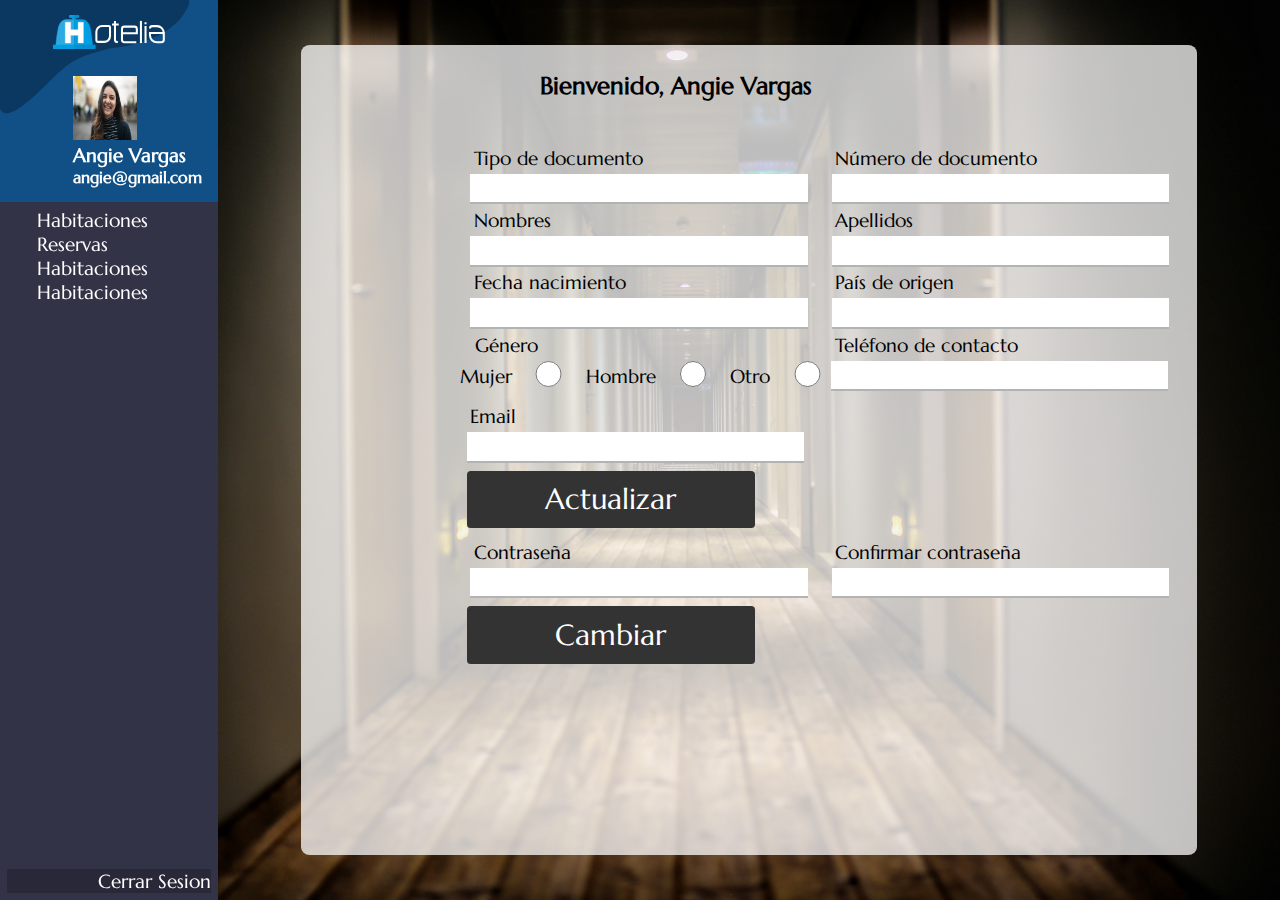
==== dashboard.html @ d671b5dd "Taller 0" ====
<!DOCTYPE html>
<html lang="en">
<head>
      <meta charset="UTF-8">
      <meta http-equiv="X-UA-Compatible" content="IE=edge">
      <meta name="viewport" content="width=device-width, initial-scale=1.0">
      <script src="https://kit.fontawesome.com/6131ecdde6.js" crossorigin="anonymous"></script>
      <link rel="stylesheet" href="css/dashboard.css">
      <title>Dashboard</title>
</head>
<body>
            <section class="menu">
                  <div class="encabezado">
                        <div class="logo">
                              <img src="img/Hotelia horizontal blanco.svg" alt="" class="desktop">
                              <img src="img/hotelia campana.svg" alt="" class="mobile">
                        </div>

                        <div class="desc">
                              <div class="icon_p">
                                    <img src="img/stock2.jpeg" alt="" id="perfil">
                              </div>
                              <div>
                                <img src="img/foto-mobile.png" alt="">
                              <h3>Angie Vargas</h3>
                              <h4>angie@gmail.com</h4>
                              </div>
                        </div>         
                  </div>
                  <div class="opciones"> 
                        <div class="lista">
                        <a href="" class="ho"><i class="fa-solid fa-bed" id="menu"></i><p>Habitaciones</p></a>
                        <a href="" class="ho"><i class="fa-solid fa-bell-concierge" id="menu"></i><p>Reservas</p></a>
                        <a href="" class="ho"><i class="fa-solid fa-bed" id="menu"></i><p>Habitaciones</p></a>
                        <a href="" class="ho"><i class="fa-solid fa-bell-concierge" id="menu"></i><p>Habitaciones</p></a>
                        </div>
                        <div class="cerrar">
                              <a href="index.html"><i class="fa-solid fa-arrow-right-from-bracket" id="menu"></i><p>Cerrar Sesion</p></a>
                        </div>
                  </div>              
            </section>

            <div class="datos">
                <div class="container">
                    <div class="welcome">
                        <h2>Bienvenido, Angie Vargas</h2>
                    </div>
                    <div class="inferior">
                        <div class="foto">
                            <img src="img/stock2.jpeg" alt="">
                            <div class="iconos">
                                <i class="fa-solid fa-file-arrow-up icon_1"></i>
                                <i class="fa-solid fa-upload"></i>
                            </div>
                            <div class="password">
                                <a href="" class="password"><h2>Cambiar contraseña</h2></a>
                            </div>
                        </div>



                        <div class="form-container">
                              <form action="">
                                    <div class="form-row">
                                          <div class="form">
                                                <label for="">Tipo de documento</label>
                                                <input type="text">
                                          </div>
                                          <div class="form">
                                                <label for="">Número de documento</label>
                                                <input type="text">
                                          </div>
                                    </div>

                                    <div class="form-row">
                                          <div class="form">
                                                <label for="">Nombres</label>
                                                <input type="text">
                                          </div>
                                          <div class="form">
                                                <label for="">Apellidos</label>
                                                <input type="text">
                                          </div>
                                    </div>

                                    <div class="form-row">
                                          <div class="form">
                                                <label for="">Fecha nacimiento</label>
                                                <input type="text">
                                          </div>
                                          <div class="form">
                                                <label for="">País de origen</label>
                                                <input type="text">
                                          </div>
                                    </div>
                                    <div class="form-row">
                                          <div class="form">
                                                <label for="">Género</label>
                                                <div class="radio">
                                                      <label for="">Mujer</label>
                                                      <input type="radio">
                                                      <label for="">Hombre</label>
                                                      <input type="radio">
                                                      <label for="">Otro</label>
                                                      <input type="radio">
                                                </div>
                                                
                                          </div>
                                          <div class="form separador">
                                                <label for="">Teléfono de contacto</label>
                                                <input type="text">
                                          </div>
                                    </div>

                                    <div class="form-row-2">
                                          <div class="form">
                                                <label for="">Email</label>
                                                <input type="text" id="email">
                                          </div>

                                    </div>

                                    <div class="form-row-2">
                                          <div class="form">
                                                <a href=""><h2>Actualizar</h2></a>
                                          </div>

                                    </div>
                                    <div class="form-row">
                                          <div class="form">
                                                <label for="">Contraseña</label>
                                                <input type="text">
                                          </div>
                                          <div class="form">
                                                <label for="">Confirmar contraseña</label>
                                                <input type="text">
                                          </div>
                                    </div>
                                    <div class="form-row-2">
                                          <div class="form">
                                                <a href=""><h2>Cambiar</h2></a>
                                          </div>

                                    </div>
                              </form>
                        </div>
                    </div>
                </div>
            </div>
</body>
</html>
---- css/dashboard.css ----
@import url('https://fonts.googleapis.com/css2?family=Marcellus&family=Roboto:ital,wght@0,100;0,300;0,400;0,500;0,700;0,900;1,100;1,300;1,400;1,500;1,700;1,900&display=swap');
:root{
  --azulclaro: #48D6ED;
  --azuloscuro: #337AB7;
  --azulnegro: #303342;
  --negro: #333333;
  --negro2: #000;
  --gris: #B2B3B3;
  --fondo: #FFFEFC;
  --verdeazul: #157A8A;
  --Magenta: #9C2759;
  --blanco: #fff;
  --degradado: linear-gradient(49.54deg, #337AB7 2.89%, #0B3860 80.34%);
}body{
      font-family: 'Marcellus', serif;
      font-size: 16px;
}
   
    h1,h2,h3,h4,h5{
      font-family: 'Marcellus', serif;
}

ul{
      list-style: none;
      
}
.uno{
      margin-left: -12%;
}
.dos{
      margin-top: 39%;
      margin-left: -12%;

}
 
*{
      margin: 0%;
}section{
      display: flex;
}
.desc .icon_p #perfil{
    display: none;
    width: 4em;
    height: 4em;
    justify-content: center;
    align-items: center;
}
.menu{
      width: 17%;   
      color: white;
      display: flex;
      flex-direction: column;
      height: 100vh;  
      position: fixed;
}.lista{
      display: flex;
      flex-direction: column;
}.lista a i{
      display: flex;
      align-items: center;
}.encabezado{
      display: flex;
      flex-direction: column;
      justify-content: space-between;
      padding: 7%;
      height: 30%;  
      background: url(../img/dashboardmenu.svg);
      background-size: cover;
      background-repeat: no-repeat;
      
}.logo img{
      width: 60%;   
}.logo .mobile{
    display: none;
}.logo{
      display: flex;
      justify-content: center;
}.desc{
      display: flex;
      justify-content: flex-end;
}.desc img{
    display: none;
}.opciones{
      padding: 3%;
      display: flex;
      justify-content: space-between;
      height: 100%;
      background-color: rgb(51, 51, 71);
      display: flex;
      flex-direction: column;
}.cerrar{
    width: 100%;
}.cerrar a{
      width: 100%;
      background-color: rgba(0, 0, 0, 0.205);
      display: flex;
      justify-content: end;
}
a{     
      text-decoration: none;
      display: flex;
      flex-direction: row;
      align-items: center;
      color: white;
      font-size: 1.2em;
}i#menu{
     transition: .3s all ease;
      margin: 5%;
      color: white;
      margin-right: 10%;
}.ho:hover{
      background-color: var(--azuloscuro);
      width: 90%;
      height: 100%;
}.datos{
    height: 100vh;
    background-image: url(../img/fondodashboard2.jpg);
    background-repeat: no-repeat;
    background-size: cover;
    display: flex;
    justify-content: center;
    align-items: center;
}.container{
    width: 70%;
    height: 90vh;
    margin-left: 17%;
    border-radius: 1%;
    background-color: rgba(255, 255, 255, 0.74);
    display: flex;
    flex-direction: column;
}.inferior{
    display: flex;
    flex-direction: row;
}.foto{
    width: 100%;
    display: flex;
    flex-direction: column;
    align-items: center;
}.foto img{
    border-radius: 5%;
    margin-bottom: 5%;
    width: 61%;
    height: 10em;
}.formulario-container{
    width: 75%;
    height: 140%;
}.iconos{
    width: 70%;
    height: 7%;
    background-color: #337AB7;
    margin-top: 7%;
    padding-bottom: 2%;
    display: flex;
    justify-content: center;
}.iconos i{
    font-size: 1.5em;
    margin: 2% 8% 2% 8%;
    color: white;
}.password{
    width: 70%;
    height: 14%;
    border-radius: 2%;
    background-color: var(--negro);
    margin-top: 7%;
    display: flex;
    align-items: center;
    justify-content: center;
    text-align: center;
}.password a{
    font-size: .8em;
    padding-bottom: 10%;
}
.container .welcome{
    width: 57%;
    height: 10%;
    display: flex;
    justify-content: flex-end;
    align-items: center;    
}
.form-container{
    width: 100%;
    margin: 1em;
    
}
.form-row{
    display: flex;
    justify-content: space-around;
}
.form{
    
    display: flex;
    flex-direction: column;
}

.form input{
    width: 25em;
    height: 2em;
    border: none;
    border-bottom: 2px solid var(--gris);
}

.form input[type=radio]{
    width: 5em;
    
}

.form .radio{
    display: flex;
    padding: 0em;
    margin-left: -4%;
}

.form-row-2{
    display: flex;
    margin: 0.5em;
}

.form a{
    display: 	flex;
    background: var(--negro);
    width: 15em;
    height: 3em;
    border-radius: .2em;
    justify-content: center;
    align-items: center;
    
}

.form label{
    color: black;
    font-size: 1.2em;
    font-weight: 500;
    padding: 0.2em;
}

.form a h2{
    font-weight: 100;
}

.iconos{
    display: flex;
    justify-content: center;
    align-items: center;
}
.form.separador
{
    margin-left: -7%;
}


/********************/

@media screen and (max-width: 1072px){
    .logo .desktop{
        display: none;
    }.logo .mobile{
        display: block;
    }
    .desc .icon_p #perfil{
        display: flex;
        height: 3em;
        width: 3em;
    }
    .desc img{
        display: block;
        max-width: 40px;
        width: 100%;
        border-radius: 8%;
    }.desc{
        justify-content: center;
        align-items: center;
    }.desc h3,h4{
        display: none;
    }
    .iconos .icon_1{
        display: none;
    }
    .lista a p{
        display: none;
    }.lista a{
        justify-content: center;
    }.cerrar a p{
        display: none;
    }.cerrar a{
        justify-content: center;
    }.opciones{
        justify-content: space-around;
    }.opciones a i:hover{
        background: var(--azuloscuro);
        justify-content: center;
        width: 100%;
    }.cerrar a:hover{
        background: var(--azuloscuro);
        width: 100%;
    }.welcome{
        margin-bottom: 2%;
        margin-left: 10%;
    }
    .container{
      margin-left: 20%;
        display: flex;
        flex-direction: column;
        height: 100%;
    }.datos{
      height: 1%;
    }.inferior{
      display: flex;
      flex-direction: column;
    }.foto{
      margin-left: 0;
    }.foto img {
        width: 60%;
        height: 14em;
    }.iconos{
      display: flex;
      justify-content: center;
      align-items: center;
      width: 70%;
      height: 2em;
      margin-bottom: 20%;
      margin: 2%;
    }
    #email
    {
        width: 39.5em;
    }
    .password{
     
      font-size: 0.8em;
      width: 100%;
      height: 100%;
      margin-bottom: 10%;
    }.left-form input{
      margin-top: 5%;
      margin-bottom: 10%;

    }.uno{
      margin-left: -30%;
    }.right-form input{
      margin-top: 5%;
      margin-bottom: 8%;
    }.dos{
      margin-top: -1%;
    }.dos{
      margin-left: -30%;
    }

    .form-row{
        display: flex;
        flex-direction: column;
    }
    .form-row{
        margin: 1em;
    }
    .form input{
        width: 90%;
    }
    .form input[type=radio]{
        width: 1em;
        
    }
    .form-row-2{
        margin: 1em;
    }

    .form a{
        width: 12em;
    }
    .password{
        display: none;
    }
}
@media screen and (min-width: 1073px) and (max-width: 1300px) 
{
    .desc img{
        display: flex;
    }
    .foto img {
        display: none;
    }
    .desc .icon_p #perfil
    {
        display: flex;
        margin-top: -105%;
        margin-left: 100%;
    }
    .encabezado
    {
        height: 25%;
    }
    .password {
        display: none;
    }
    .iconos {
        display: none;
    }
}
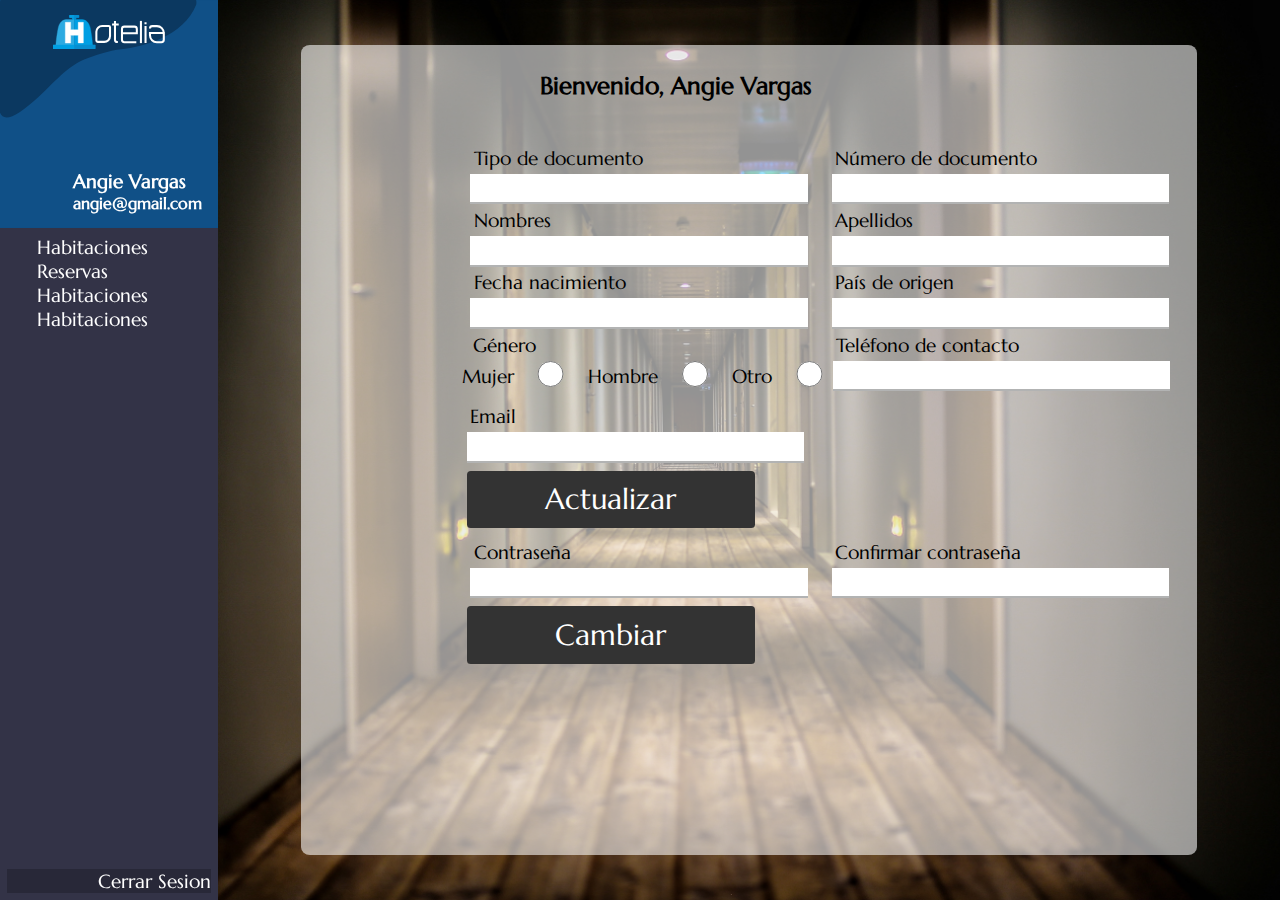
==== commit 8f2e9e56: "Taller 0" ====
--- a/dashboard.html
+++ b/dashboard.html
@@ -1,5 +1,5 @@
 <!DOCTYPE html>
-<html lang="en">
+<html lang="es">
 <head>
       <meta charset="UTF-8">
       <meta http-equiv="X-UA-Compatible" content="IE=edge">
@@ -115,7 +115,7 @@
                                     <div class="form-row-2">
                                           <div class="form">
                                                 <label for="">Email</label>
-                                                <input type="text" id="email">
+                                                <input type="text">
                                           </div>
 
                                     </div>
--- a/css/dashboard.css
+++ b/css/dashboard.css
@@ -114,7 +114,7 @@
       height: 100%;
 }.datos{
     height: 100vh;
-    background-image: url(../img/fondodashboard2.jpg);
+    background-image: url(/img/fondodashboard2.jpg);
     background-repeat: no-repeat;
     background-size: cover;
     display: flex;
@@ -125,7 +125,7 @@
     height: 90vh;
     margin-left: 17%;
     border-radius: 1%;
-    background-color: rgba(255, 255, 255, 0.74);
+    background-color: rgba(255, 255, 255, 0.575);
     display: flex;
     flex-direction: column;
 }.inferior{
@@ -207,7 +207,11 @@
 .form .radio{
     display: flex;
     padding: 0em;
-    margin-left: -4%;
+    margin-left: -3%;
+}
+.form.separador
+{
+    margin-left: -6%;
 }
 
 .form-row-2{
@@ -242,15 +246,11 @@
     justify-content: center;
     align-items: center;
 }
-.form.separador
-{
-    margin-left: -7%;
-}
 
 
 /********************/
 
-@media screen and (max-width: 1072px){
+@media screen and (max-width: 1080px){
     .logo .desktop{
         display: none;
     }.logo .mobile{
@@ -319,12 +319,7 @@
       height: 2em;
       margin-bottom: 20%;
       margin: 2%;
-    }
-    #email
-    {
-        width: 39.5em;
-    }
-    .password{
+    }.password{
      
       font-size: 0.8em;
       width: 100%;
@@ -356,7 +351,7 @@
         width: 90%;
     }
     .form input[type=radio]{
-        width: 1em;
+        width: 2em;
         
     }
     .form-row-2{
@@ -369,29 +364,27 @@
     .password{
         display: none;
     }
-}
-@media screen and (min-width: 1073px) and (max-width: 1300px) 
-{
-    .desc img{
-        display: flex;
-    }
-    .foto img {
-        display: none;
-    }
-    .desc .icon_p #perfil
-    {
-        display: flex;
-        margin-top: -105%;
-        margin-left: 100%;
-    }
-    .encabezado
-    {
-        height: 25%;
-    }
-    .password {
-        display: none;
-    }
-    .iconos {
-        display: none;
-    }
+    .form.separador
+    {
+        margin-left: 2%;
+    }
+    .form .radio
+    {
+        margin-left: 2%;
+    }
+}
+@media screen and (min-width: 1081px) and (max-width: 1300px){
+    .foto img 
+    {
+        display: none;
+    }
+    .iconos
+    {
+        display: none;
+    }
+    .password
+    {
+        display: none;
+    }
+
 }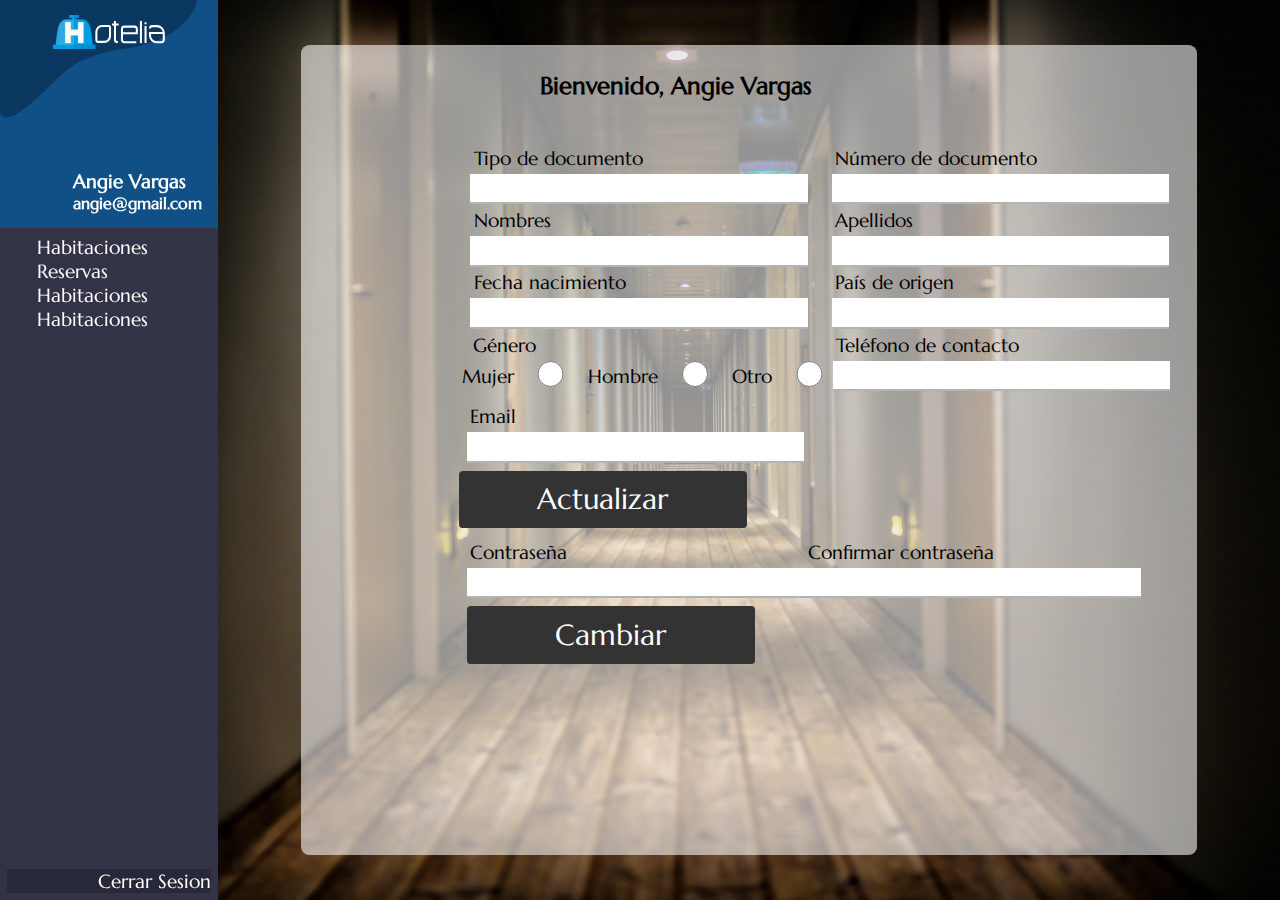
==== commit cc215cfd: "Taller 0" ====
--- a/dashboard.html
+++ b/dashboard.html
@@ -6,49 +6,47 @@
       <meta name="viewport" content="width=device-width, initial-scale=1.0">
       <script src="https://kit.fontawesome.com/6131ecdde6.js" crossorigin="anonymous"></script>
       <link rel="stylesheet" href="css/dashboard.css">
-      <title>Dashboard</title>
+      <title>Taller 0 Hotelia</title>
 </head>
 <body>
-            <section class="menu">
-                  <div class="encabezado">
-                        <div class="logo">
-                              <img src="img/Hotelia horizontal blanco.svg" alt="" class="desktop">
-                              <img src="img/hotelia campana.svg" alt="" class="mobile">
+      <section class="menuizq">
+            <div class="menuizqarriba">
+                  <div class="logo">
+                        <img src="img/Hotelia horizontal blanco.svg" alt="" class="desktop">
+                        <img src="img/hotelia campana.svg" alt="" class="mobile">
+                  </div>
+                  <div class="nombreCorreo">
+                        <div class="fotoPerfil">
+                              <img src="img/stock2.jpeg" alt="" id="foto">
                         </div>
-
-                        <div class="desc">
-                              <div class="icon_p">
-                                    <img src="img/stock2.jpeg" alt="" id="perfil">
-                              </div>
-                              <div>
-                                <img src="img/foto-mobile.png" alt="">
+                        <div>
+                              <img src="img/foto-mobile.png" alt="">
                               <h3>Angie Vargas</h3>
                               <h4>angie@gmail.com</h4>
-                              </div>
-                        </div>         
+                        </div>
+                  </div>         
+            </div>
+            <div class="opciones"> 
+                  <div class="lista">
+                        <a href="" class="link"><i class="fa-solid fa-bed" id="icono"></i><p>Habitaciones</p></a>
+                        <a href="" class="link"><i class="fa-solid fa-bell-concierge" id="icono"></i><p>Reservas</p></a>
+                        <a href="" class="link"><i class="fa-solid fa-bed" id="icono"></i><p>Habitaciones</p></a>
+                        <a href="" class="link"><i class="fa-solid fa-bell-concierge" id="icono"></i><p>Habitaciones</p></a>
                   </div>
-                  <div class="opciones"> 
-                        <div class="lista">
-                        <a href="" class="ho"><i class="fa-solid fa-bed" id="menu"></i><p>Habitaciones</p></a>
-                        <a href="" class="ho"><i class="fa-solid fa-bell-concierge" id="menu"></i><p>Reservas</p></a>
-                        <a href="" class="ho"><i class="fa-solid fa-bed" id="menu"></i><p>Habitaciones</p></a>
-                        <a href="" class="ho"><i class="fa-solid fa-bell-concierge" id="menu"></i><p>Habitaciones</p></a>
-                        </div>
-                        <div class="cerrar">
-                              <a href="index.html"><i class="fa-solid fa-arrow-right-from-bracket" id="menu"></i><p>Cerrar Sesion</p></a>
-                        </div>
-                  </div>              
-            </section>
-
-            <div class="datos">
-                <div class="container">
-                    <div class="welcome">
+                  <div class="cerrarSesion">
+                        <a href="index.html"><i class="fa-solid fa-arrow-right-from-bracket" id="icono"></i><p>Cerrar Sesion</p></a>
+                  </div>
+            </div>              
+      </section>
+      <div class="menuder">
+            <div class="contenedor">
+                  <div class="tituloBienvenido">
                         <h2>Bienvenido, Angie Vargas</h2>
-                    </div>
-                    <div class="inferior">
-                        <div class="foto">
+                  </div>
+                  <div class="menuderabajo">
+                        <div class="fotomenuder">
                             <img src="img/stock2.jpeg" alt="">
-                            <div class="iconos">
+                            <div class="subirarchivos">
                                 <i class="fa-solid fa-file-arrow-up icon_1"></i>
                                 <i class="fa-solid fa-upload"></i>
                             </div>
@@ -56,45 +54,40 @@
                                 <a href="" class="password"><h2>Cambiar contraseña</h2></a>
                             </div>
                         </div>
-
-
-
-                        <div class="form-container">
+                        <div class="formularioDatos">
                               <form action="">
-                                    <div class="form-row">
-                                          <div class="form">
+                                    <div class="contenedor2">
+                                          <div class="formulario">
                                                 <label for="">Tipo de documento</label>
                                                 <input type="text">
                                           </div>
-                                          <div class="form">
+                                          <div class="formulario">
                                                 <label for="">Número de documento</label>
                                                 <input type="text">
                                           </div>
                                     </div>
-
-                                    <div class="form-row">
-                                          <div class="form">
+                                    <div class="contenedor2">
+                                          <div class="formulario">
                                                 <label for="">Nombres</label>
                                                 <input type="text">
                                           </div>
-                                          <div class="form">
+                                          <div class="formulario">
                                                 <label for="">Apellidos</label>
                                                 <input type="text">
                                           </div>
                                     </div>
-
-                                    <div class="form-row">
-                                          <div class="form">
+                                    <div class="contenedor2">
+                                          <div class="formulario">
                                                 <label for="">Fecha nacimiento</label>
                                                 <input type="text">
                                           </div>
-                                          <div class="form">
+                                          <div class="formulario">
                                                 <label for="">País de origen</label>
                                                 <input type="text">
                                           </div>
                                     </div>
-                                    <div class="form-row">
-                                          <div class="form">
+                                    <div class="contenedor2">
+                                          <div class="formulario">
                                                 <label for="">Género</label>
                                                 <div class="radio">
                                                       <label for="">Mujer</label>
@@ -104,48 +97,42 @@
                                                       <label for="">Otro</label>
                                                       <input type="radio">
                                                 </div>
-                                                
                                           </div>
-                                          <div class="form separador">
+                                          <div class="formulario separador">
                                                 <label for="">Teléfono de contacto</label>
                                                 <input type="text">
                                           </div>
                                     </div>
-
-                                    <div class="form-row-2">
-                                          <div class="form">
+                                    <div class="contenedor3">
+                                          <div class="formulario">
                                                 <label for="">Email</label>
                                                 <input type="text">
                                           </div>
-
                                     </div>
-
-                                    <div class="form-row-2">
-                                          <div class="form">
+                                    <div class="formulario">
+                                          <div class="formulario">
                                                 <a href=""><h2>Actualizar</h2></a>
                                           </div>
-
                                     </div>
-                                    <div class="form-row">
-                                          <div class="form">
+                                    <div class="contenedor3">
+                                          <div class="formulario">
                                                 <label for="">Contraseña</label>
                                                 <input type="text">
                                           </div>
-                                          <div class="form">
+                                          <div class="formulario">
                                                 <label for="">Confirmar contraseña</label>
                                                 <input type="text">
                                           </div>
                                     </div>
-                                    <div class="form-row-2">
-                                          <div class="form">
+                                    <div class="contenedor3">
+                                          <div class="formulario">
                                                 <a href=""><h2>Cambiar</h2></a>
                                           </div>
-
                                     </div>
                               </form>
                         </div>
-                    </div>
-                </div>
+                  </div>
             </div>
+      </div>
 </body>
 </html>--- a/css/dashboard.css
+++ b/css/dashboard.css
@@ -1,5 +1,6 @@
 @import url('https://fonts.googleapis.com/css2?family=Marcellus&family=Roboto:ital,wght@0,100;0,300;0,400;0,500;0,700;0,900;1,100;1,300;1,400;1,500;1,700;1,900&display=swap');
-:root{
+:root
+{
   --azulclaro: #48D6ED;
   --azuloscuro: #337AB7;
   --azulnegro: #303342;
@@ -11,108 +12,129 @@
   --Magenta: #9C2759;
   --blanco: #fff;
   --degradado: linear-gradient(49.54deg, #337AB7 2.89%, #0B3860 80.34%);
-}body{
-      font-family: 'Marcellus', serif;
-      font-size: 16px;
-}
-   
-    h1,h2,h3,h4,h5{
-      font-family: 'Marcellus', serif;
-}
-
-ul{
-      list-style: none;
-      
-}
-.uno{
-      margin-left: -12%;
-}
-.dos{
-      margin-top: 39%;
-      margin-left: -12%;
-
-}
- 
-*{
-      margin: 0%;
-}section{
-      display: flex;
-}
-.desc .icon_p #perfil{
+}
+*
+{
+    margin: 0%;
+}
+body
+{
+    font-family: 'Marcellus', serif;
+    font-size: 16px;
+}
+h1,h2,h3,h4,h5
+{
+    font-family: 'Marcellus', serif;
+}
+section
+{
+    display: flex;
+}
+.nombreCorreo .fotoPerfil #foto
+{
     display: none;
     width: 4em;
     height: 4em;
     justify-content: center;
     align-items: center;
 }
-.menu{
-      width: 17%;   
-      color: white;
-      display: flex;
-      flex-direction: column;
-      height: 100vh;  
-      position: fixed;
-}.lista{
-      display: flex;
-      flex-direction: column;
-}.lista a i{
-      display: flex;
-      align-items: center;
-}.encabezado{
-      display: flex;
-      flex-direction: column;
-      justify-content: space-between;
-      padding: 7%;
-      height: 30%;  
-      background: url(../img/dashboardmenu.svg);
-      background-size: cover;
-      background-repeat: no-repeat;
-      
-}.logo img{
-      width: 60%;   
-}.logo .mobile{
+.menuizq
+{
+    width: 17%;   
+    color: white;
+    display: flex;
+    flex-direction: column;
+    height: 100vh;  
+    position: fixed;
+}
+.lista
+{
+    display: flex;
+    flex-direction: column;
+}
+.lista a i
+{
+    display: flex;
+    align-items: center;
+}
+.menuizqarriba
+{
+    display: flex;
+    flex-direction: column;
+    justify-content: space-between;
+    padding: 7%;
+    height: 30%;  
+    background: url(../img/dashboardmenu.svg);
+    background-size: cover;
+    background-repeat: no-repeat;
+}
+.logo img
+{
+    width: 60%;   
+}
+.logo .mobile
+{
     display: none;
-}.logo{
-      display: flex;
-      justify-content: center;
-}.desc{
-      display: flex;
-      justify-content: flex-end;
-}.desc img{
+}
+.logo
+{
+    display: flex;
+    justify-content: center;
+}
+.nombreCorreo
+{
+    display: flex;
+    justify-content: flex-end;
+}
+.nombreCorreo img
+{
     display: none;
-}.opciones{
-      padding: 3%;
-      display: flex;
-      justify-content: space-between;
-      height: 100%;
-      background-color: rgb(51, 51, 71);
-      display: flex;
-      flex-direction: column;
-}.cerrar{
+}
+.opciones
+{
+    padding: 3%;
+    display: flex;
+    justify-content: space-between;
+    height: 100%;
+    background-color: rgb(51, 51, 71);
+    display: flex;
+    flex-direction: column;
+}
+.cerrarSesion
+{
     width: 100%;
-}.cerrar a{
-      width: 100%;
-      background-color: rgba(0, 0, 0, 0.205);
-      display: flex;
-      justify-content: end;
-}
-a{     
-      text-decoration: none;
-      display: flex;
-      flex-direction: row;
-      align-items: center;
-      color: white;
-      font-size: 1.2em;
-}i#menu{
-     transition: .3s all ease;
-      margin: 5%;
-      color: white;
-      margin-right: 10%;
-}.ho:hover{
+}
+.cerrarSesion a
+{
+    width: 100%;
+    background-color: rgba(0, 0, 0, 0.205);
+    display: flex;
+    justify-content: end;
+}
+a
+{     
+    text-decoration: none;
+    display: flex;
+    flex-direction: row;
+    align-items: center;
+    color: white;
+    font-size: 1.2em;
+}
+i#icono
+{
+    transition: .3s all ease;
+    margin: 5%;
+    color: white;
+    margin-right: 10%;
+}
+.link:hover
+{
       background-color: var(--azuloscuro);
       width: 90%;
       height: 100%;
-}.datos{
+}
+.menuder
+{
     height: 100vh;
     background-image: url(/img/fondodashboard2.jpg);
     background-repeat: no-repeat;
@@ -120,7 +142,9 @@
     display: flex;
     justify-content: center;
     align-items: center;
-}.container{
+}
+.contenedor
+{
     width: 70%;
     height: 90vh;
     margin-left: 17%;
@@ -128,23 +152,33 @@
     background-color: rgba(255, 255, 255, 0.575);
     display: flex;
     flex-direction: column;
-}.inferior{
+}
+.menuderabajo
+{
     display: flex;
     flex-direction: row;
-}.foto{
+}
+.fotomenuder
+{
     width: 100%;
     display: flex;
     flex-direction: column;
     align-items: center;
-}.foto img{
+}
+.fotomenuder img
+{
     border-radius: 5%;
     margin-bottom: 5%;
     width: 61%;
     height: 10em;
-}.formulario-container{
+}
+.formulario-container
+{
     width: 75%;
     height: 140%;
-}.iconos{
+}
+.subirarchivos
+{
     width: 70%;
     height: 7%;
     background-color: #337AB7;
@@ -152,11 +186,15 @@
     padding-bottom: 2%;
     display: flex;
     justify-content: center;
-}.iconos i{
+}
+.subirarchivos i
+{
     font-size: 1.5em;
     margin: 2% 8% 2% 8%;
     color: white;
-}.password{
+}
+.password
+{
     width: 70%;
     height: 14%;
     border-radius: 2%;
@@ -166,82 +204,85 @@
     align-items: center;
     justify-content: center;
     text-align: center;
-}.password a{
+}
+.password a
+{
     font-size: .8em;
     padding-bottom: 10%;
 }
-.container .welcome{
+.contenedor .tituloBienvenido
+{
     width: 57%;
     height: 10%;
     display: flex;
     justify-content: flex-end;
     align-items: center;    
 }
-.form-container{
+.formularioDatos
+{
     width: 100%;
     margin: 1em;
+}
+.contenedor2
+{
+    display: flex;
+    justify-content: space-around;
+}
+.formulario
+{
     
-}
-.form-row{
-    display: flex;
-    justify-content: space-around;
-}
-.form{
-    
-    display: flex;
-    flex-direction: column;
-}
-
-.form input{
+    display: flex;
+    flex-direction: column;
+}
+.formulario input
+{
     width: 25em;
     height: 2em;
     border: none;
     border-bottom: 2px solid var(--gris);
 }
-
-.form input[type=radio]{
+.formulario input[type=radio]
+{
     width: 5em;
-    
-}
-
-.form .radio{
+}
+.formulario .radio
+{
     display: flex;
     padding: 0em;
     margin-left: -3%;
 }
-.form.separador
+.formulario.separador
 {
     margin-left: -6%;
 }
-
-.form-row-2{
+.contenedor3
+{
     display: flex;
     margin: 0.5em;
 }
-
-.form a{
-    display: 	flex;
+.formulario a
+{
+    display:    flex;
     background: var(--negro);
     width: 15em;
     height: 3em;
     border-radius: .2em;
     justify-content: center;
     align-items: center;
-    
-}
-
-.form label{
+}
+.formulario label
+{
     color: black;
     font-size: 1.2em;
     font-weight: 500;
     padding: 0.2em;
 }
-
-.form a h2{
+.formulario a h2
+{
     font-weight: 100;
 }
-
-.iconos{
+.iconos
+{
     display: flex;
     justify-content: center;
     align-items: center;
@@ -250,135 +291,177 @@
 
 /********************/
 
-@media screen and (max-width: 1080px){
-    .logo .desktop{
-        display: none;
-    }.logo .mobile{
+@media screen and (max-width: 1080px)
+{
+    .logo .desktop
+    {
+        display: none;
+    }
+    .logo .mobile
+    {
         display: block;
     }
-    .desc .icon_p #perfil{
+    .nombreCorreo .fotoPerfil #foto
+    {
         display: flex;
         height: 3em;
         width: 3em;
     }
-    .desc img{
+    .nombreCorreo img
+    {
         display: block;
         max-width: 40px;
         width: 100%;
         border-radius: 8%;
-    }.desc{
+    }
+    .nombreCorreo
+    {
         justify-content: center;
         align-items: center;
-    }.desc h3,h4{
-        display: none;
-    }
-    .iconos .icon_1{
-        display: none;
-    }
-    .lista a p{
-        display: none;
-    }.lista a{
+    }
+    .nombreCorreo h3,h4
+    {
+        display: none;
+    }
+    .subirarchivos .icon_1
+    {
+        display: none;
+    }
+    .lista a p
+    {
+        display: none;
+    }
+    .lista a
+    {
         justify-content: center;
-    }.cerrar a p{
-        display: none;
-    }.cerrar a{
+    }
+    .cerrarSesion a p
+    {
+        display: none;
+    }
+    .cerrarSesion a
+    {
         justify-content: center;
-    }.opciones{
+    }
+    .opciones
+    {
         justify-content: space-around;
-    }.opciones a i:hover{
+    }
+    .opciones a i:hover
+    {
         background: var(--azuloscuro);
         justify-content: center;
         width: 100%;
-    }.cerrar a:hover{
+    }
+    .cerrarSesion a:hover
+    {
         background: var(--azuloscuro);
         width: 100%;
-    }.welcome{
+    }
+    .tituloBienvenido
+    {
         margin-bottom: 2%;
         margin-left: 10%;
     }
-    .container{
-      margin-left: 20%;
+    .contenedor
+    {
+        margin-left: 20%;
         display: flex;
         flex-direction: column;
         height: 100%;
-    }.datos{
-      height: 1%;
-    }.inferior{
-      display: flex;
-      flex-direction: column;
-    }.foto{
-      margin-left: 0;
-    }.foto img {
+    }
+    .menuder
+    {
+        height: 1%;
+    }
+    .menuderabajo
+    {
+        display: flex;
+        flex-direction: column;
+    }
+    .fotomenuder
+    {
+        margin-left: 0;
+    }
+    .fotomenuder img 
+    {
         width: 60%;
         height: 14em;
-    }.iconos{
-      display: flex;
-      justify-content: center;
-      align-items: center;
-      width: 70%;
-      height: 2em;
-      margin-bottom: 20%;
-      margin: 2%;
-    }.password{
-     
-      font-size: 0.8em;
-      width: 100%;
-      height: 100%;
-      margin-bottom: 10%;
-    }.left-form input{
-      margin-top: 5%;
-      margin-bottom: 10%;
-
-    }.uno{
-      margin-left: -30%;
-    }.right-form input{
-      margin-top: 5%;
-      margin-bottom: 8%;
-    }.dos{
-      margin-top: -1%;
-    }.dos{
-      margin-left: -30%;
-    }
-
-    .form-row{
+    }
+    .subirarchivos
+    {
+        display: flex;
+        justify-content: center;
+        align-items: center;
+        width: 70%;
+        height: 2em;
+        margin-bottom: 20%;
+        margin: 2%;
+    }
+    .password
+    {
+        font-size: 0.8em;
+        width: 100%;
+        height: 100%;
+        margin-bottom: 10%;
+    }
+    .left-formulario input
+    {
+        margin-top: 5%;
+        margin-bottom: 10%;
+    }
+    .right-formulario input
+    {
+        margin-top: 5%;
+        margin-bottom: 8%;
+    }
+    .contenedor2
+    {
         display: flex;
         flex-direction: column;
     }
-    .form-row{
+    .contenedor2
+    {
         margin: 1em;
     }
-    .form input{
+    .formulario input
+    {
         width: 90%;
     }
-    .form input[type=radio]{
+    .formulario input[type=radio]
+    {
         width: 2em;
-        
-    }
-    .form-row-2{
+    }
+    .contenedor3
+    {
         margin: 1em;
     }
+    .formulario a
+    {
+        width: 12em;
+    }
+    .password
+    {
+        display: none;
+    }
+    .formulario.separador
+    {
+        margin-left: 2%;
+    }
+    .formulario .radio
+    {
+        margin-left: 2%;
+    }
+}
 
-    .form a{
-        width: 12em;
-    }
-    .password{
-        display: none;
-    }
-    .form.separador
-    {
-        margin-left: 2%;
-    }
-    .form .radio
-    {
-        margin-left: 2%;
-    }
-}
-@media screen and (min-width: 1081px) and (max-width: 1300px){
-    .foto img 
-    {
-        display: none;
-    }
-    .iconos
+
+@media screen and (min-width: 1081px) and (max-width: 1300px)
+{
+    .fotomenuder img 
+    {
+        display: none;
+    }
+    .subirarchivos
     {
         display: none;
     }
@@ -386,5 +469,4 @@
     {
         display: none;
     }
-
 }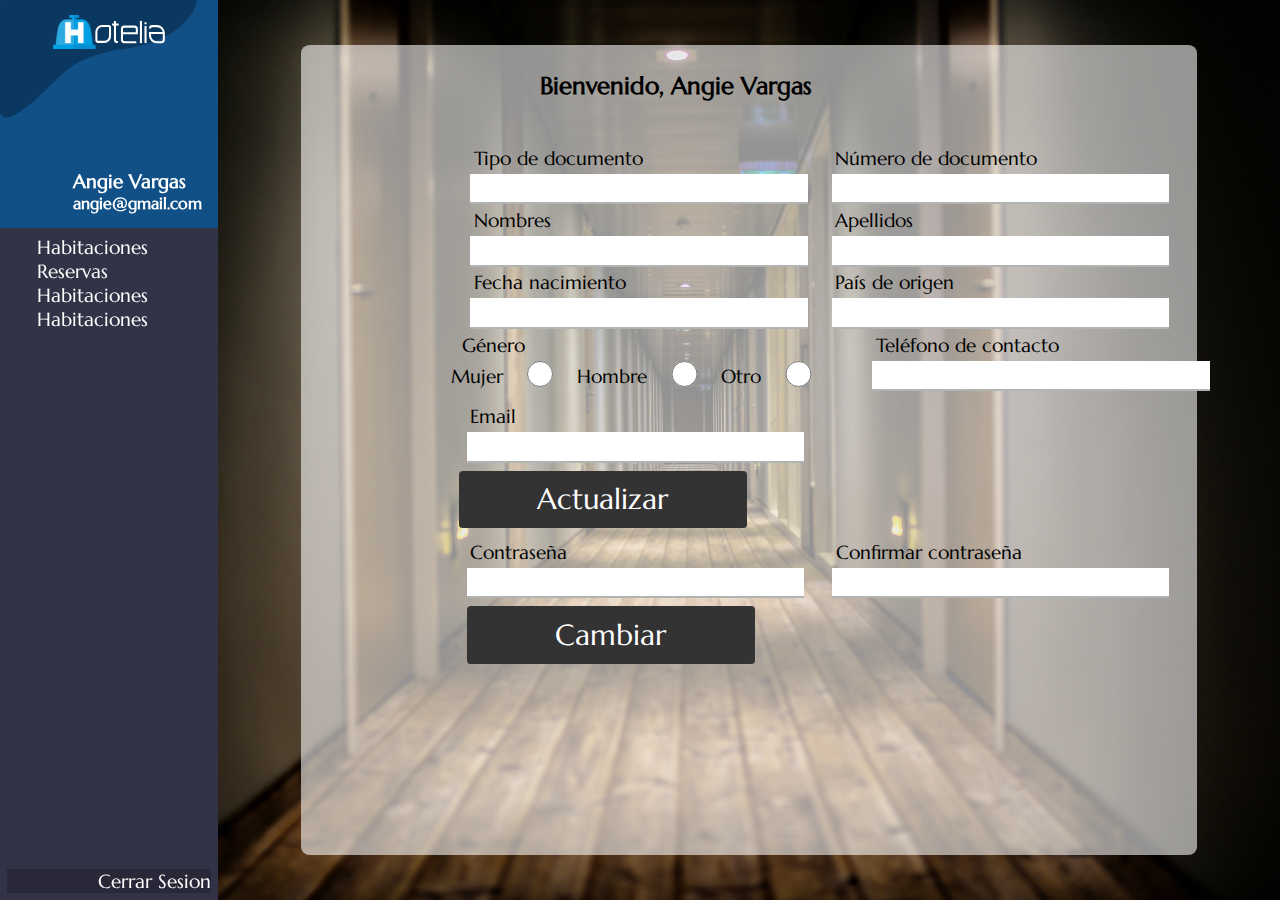
==== commit 27192166: "Taller 0" ====
--- a/dashboard.html
+++ b/dashboard.html
@@ -119,7 +119,7 @@
                                                 <label for="">Contraseña</label>
                                                 <input type="text">
                                           </div>
-                                          <div class="formulario">
+                                          <div class="formulario separador">
                                                 <label for="">Confirmar contraseña</label>
                                                 <input type="text">
                                           </div>
--- a/css/dashboard.css
+++ b/css/dashboard.css
@@ -287,6 +287,10 @@
     justify-content: center;
     align-items: center;
 }
+.formulario.separador
+{
+    margin-left: 4%;
+}
 
 
 /********************/
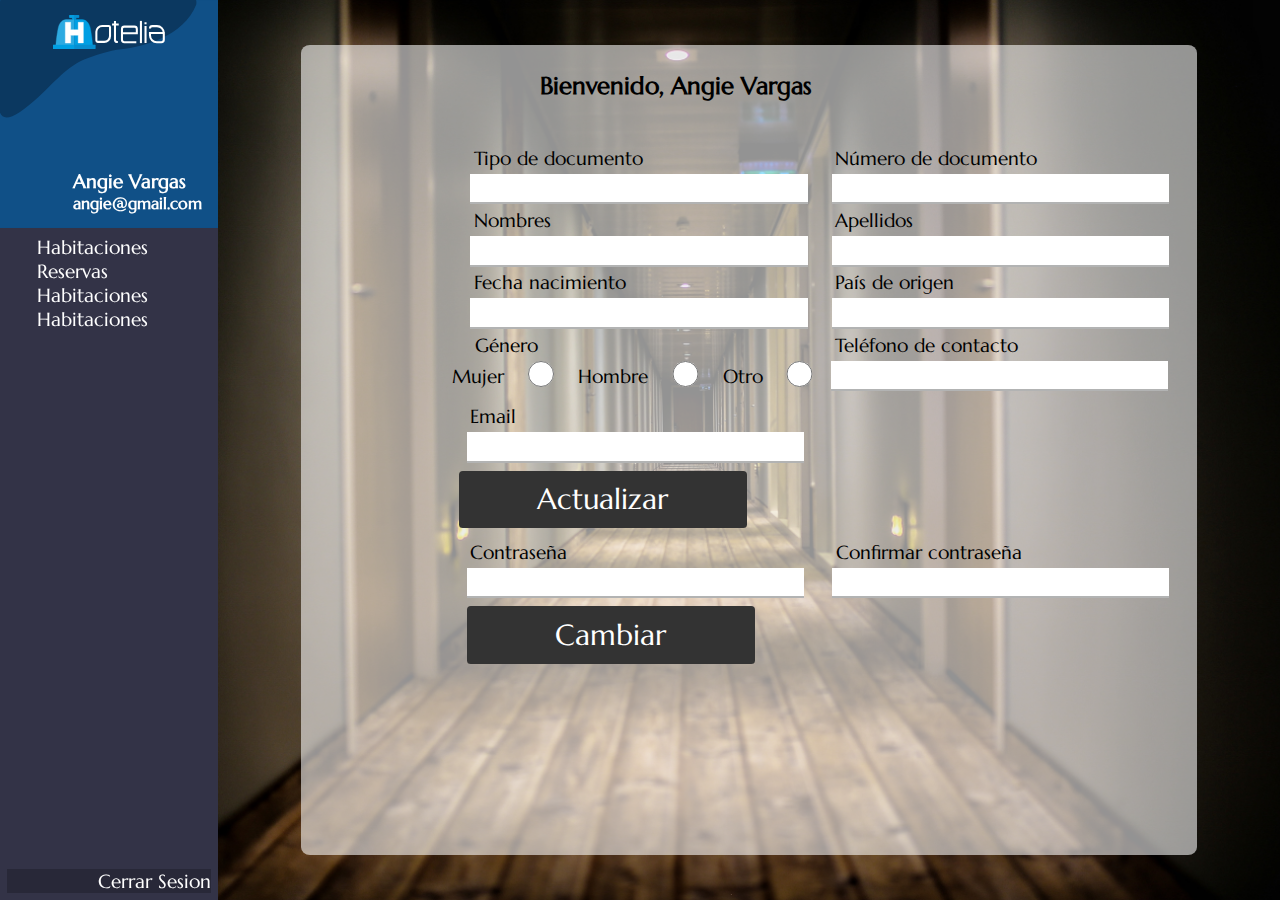
==== commit 60c46726: "Taller 0" ====
--- a/dashboard.html
+++ b/dashboard.html
@@ -45,14 +45,14 @@
                   </div>
                   <div class="menuderabajo">
                         <div class="fotomenuder">
-                            <img src="img/stock2.jpeg" alt="">
-                            <div class="subirarchivos">
-                                <i class="fa-solid fa-file-arrow-up icon_1"></i>
-                                <i class="fa-solid fa-upload"></i>
-                            </div>
-                            <div class="password">
-                                <a href="" class="password"><h2>Cambiar contraseña</h2></a>
-                            </div>
+                              <img src="img/stock2.jpeg" alt="">
+                              <div class="subirarchivos">
+                                    <i class="fa-solid fa-file-arrow-up icon_1"></i>
+                                    <i class="fa-solid fa-upload"></i>
+                              </div>
+                              <div class="password">
+                                    <a href="" class="password"><h2>Cambiar contraseña</h2></a>
+                              </div>
                         </div>
                         <div class="formularioDatos">
                               <form action="">
@@ -119,7 +119,7 @@
                                                 <label for="">Contraseña</label>
                                                 <input type="text">
                                           </div>
-                                          <div class="formulario separador">
+                                          <div class="formulario separadorr">
                                                 <label for="">Confirmar contraseña</label>
                                                 <input type="text">
                                           </div>
--- a/css/dashboard.css
+++ b/css/dashboard.css
@@ -136,7 +136,7 @@
 .menuder
 {
     height: 100vh;
-    background-image: url(/img/fondodashboard2.jpg);
+    background-image: url(../img/fondodashboard2.jpg);
     background-repeat: no-repeat;
     background-size: cover;
     display: flex;
@@ -249,11 +249,11 @@
 {
     display: flex;
     padding: 0em;
-    margin-left: -3%;
-}
-.formulario.separador
-{
     margin-left: -6%;
+}
+.formulario.separadorr
+{
+    margin-left: 4%;
 }
 .contenedor3
 {
@@ -289,7 +289,7 @@
 }
 .formulario.separador
 {
-    margin-left: 4%;
+    margin-left: -7%;
 }
 
 
@@ -459,7 +459,7 @@
 }
 
 
-@media screen and (min-width: 1081px) and (max-width: 1300px)
+@media screen and (min-width: 1081px) and (max-width:1399px)
 {
     .fotomenuder img 
     {
@@ -473,4 +473,15 @@
     {
         display: none;
     }
+}
+@media screen and (min-width: 1300px)
+{
+    .menuderabajo
+    {
+        display: flex;
+        flex-direction: row;
+        width: 91%;
+        margin-left: 3%;
+    }
+    
 }